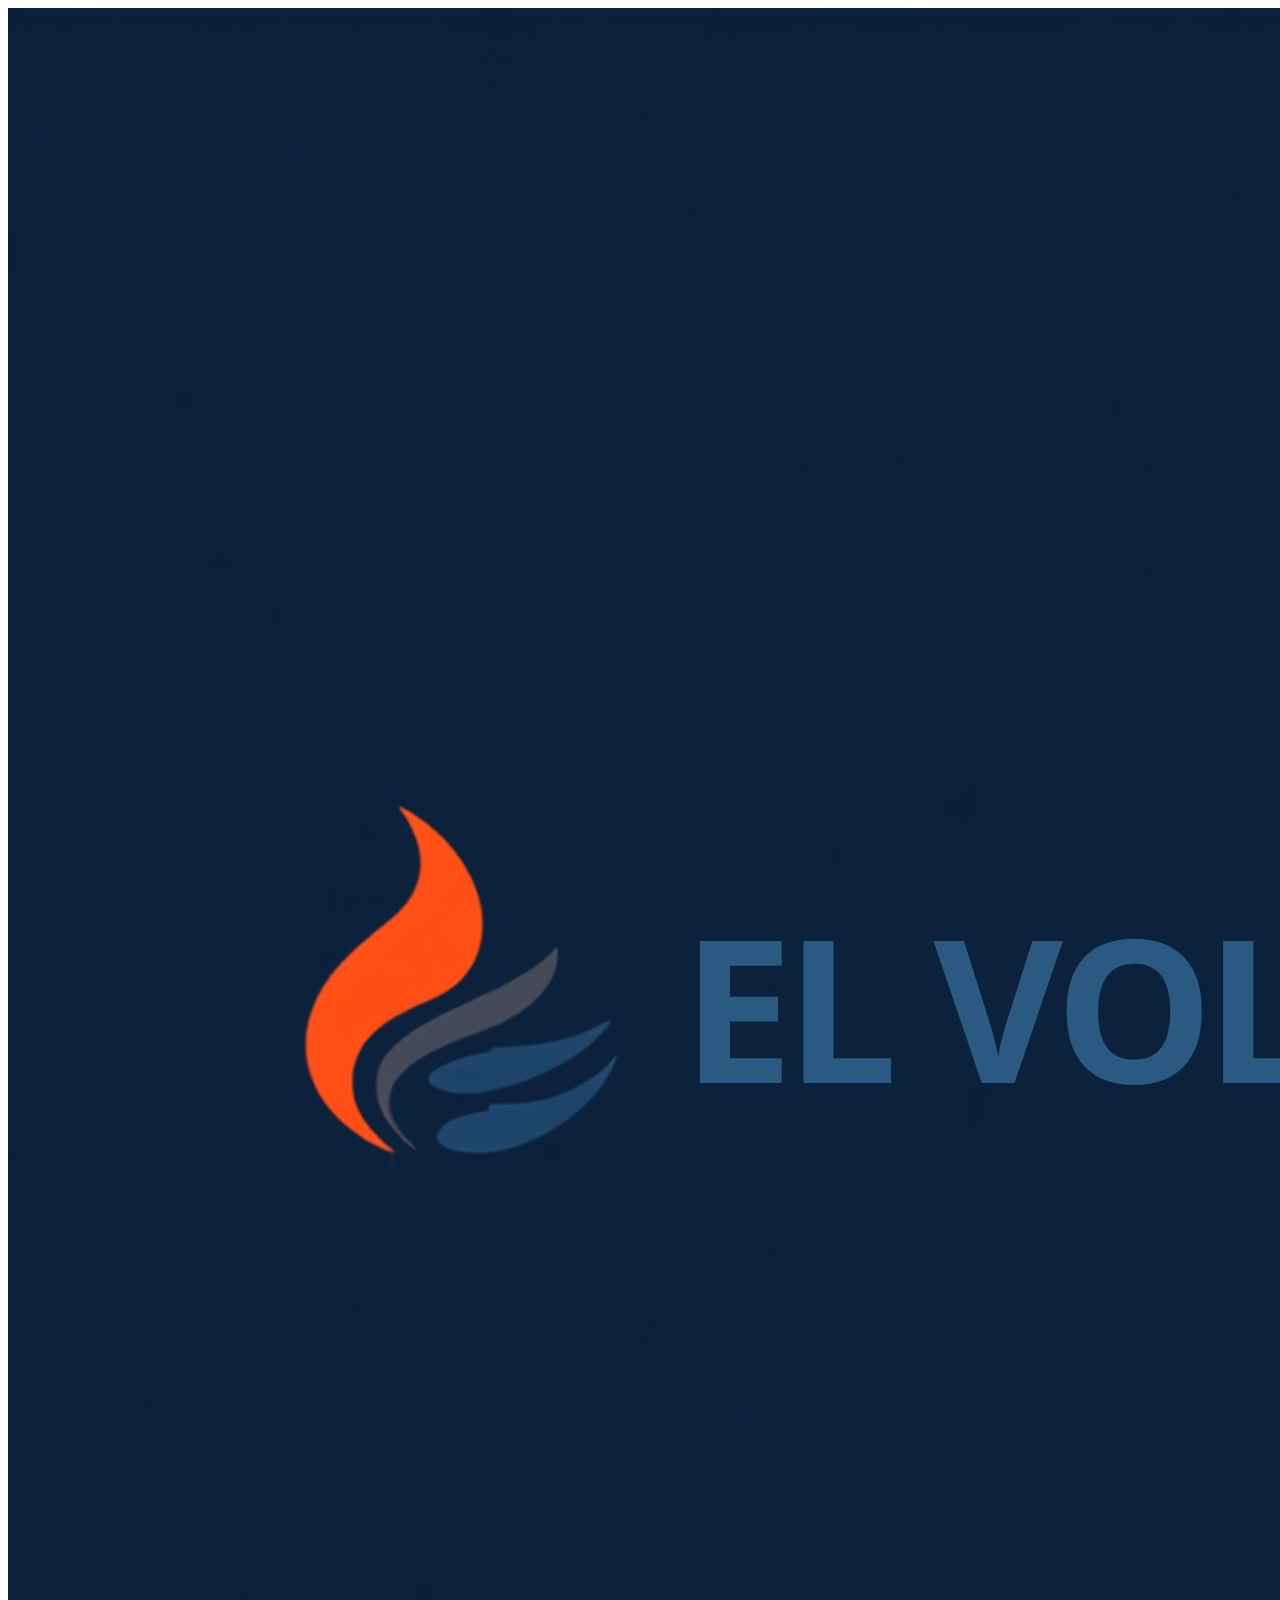
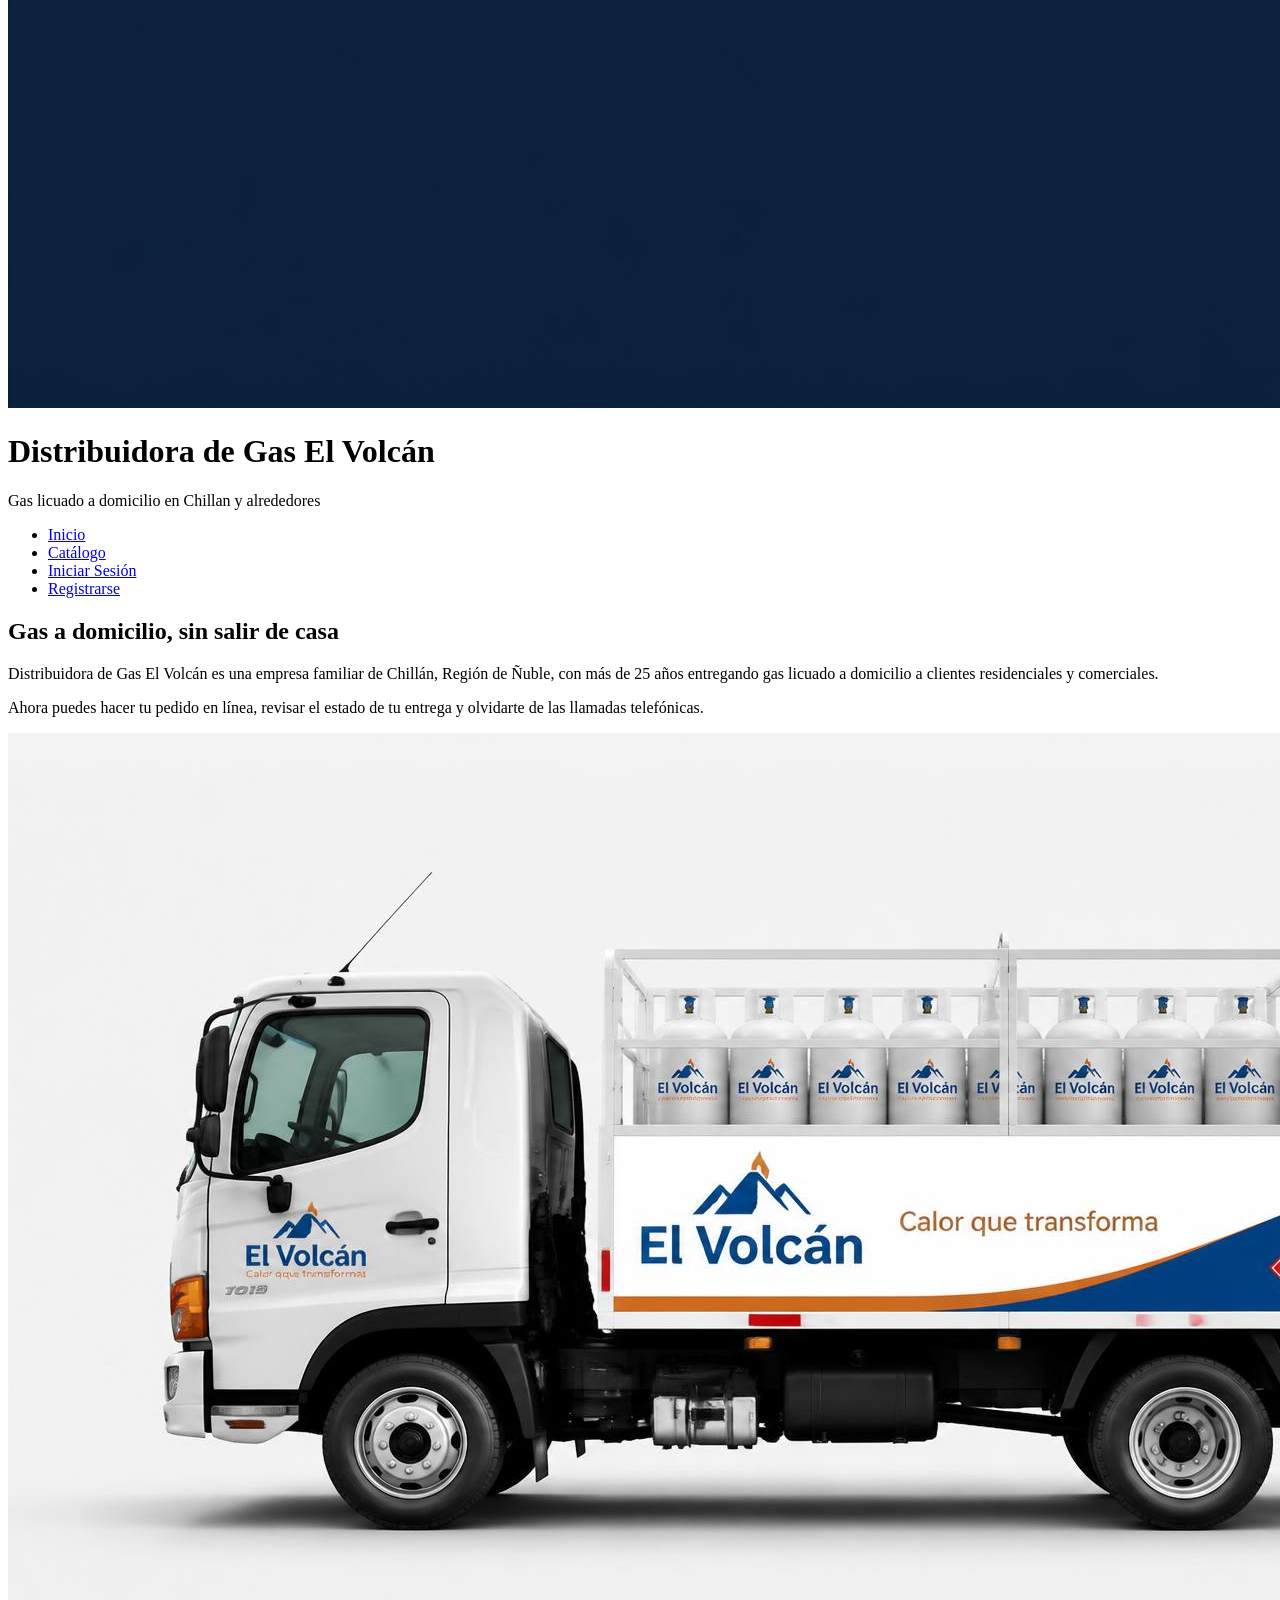
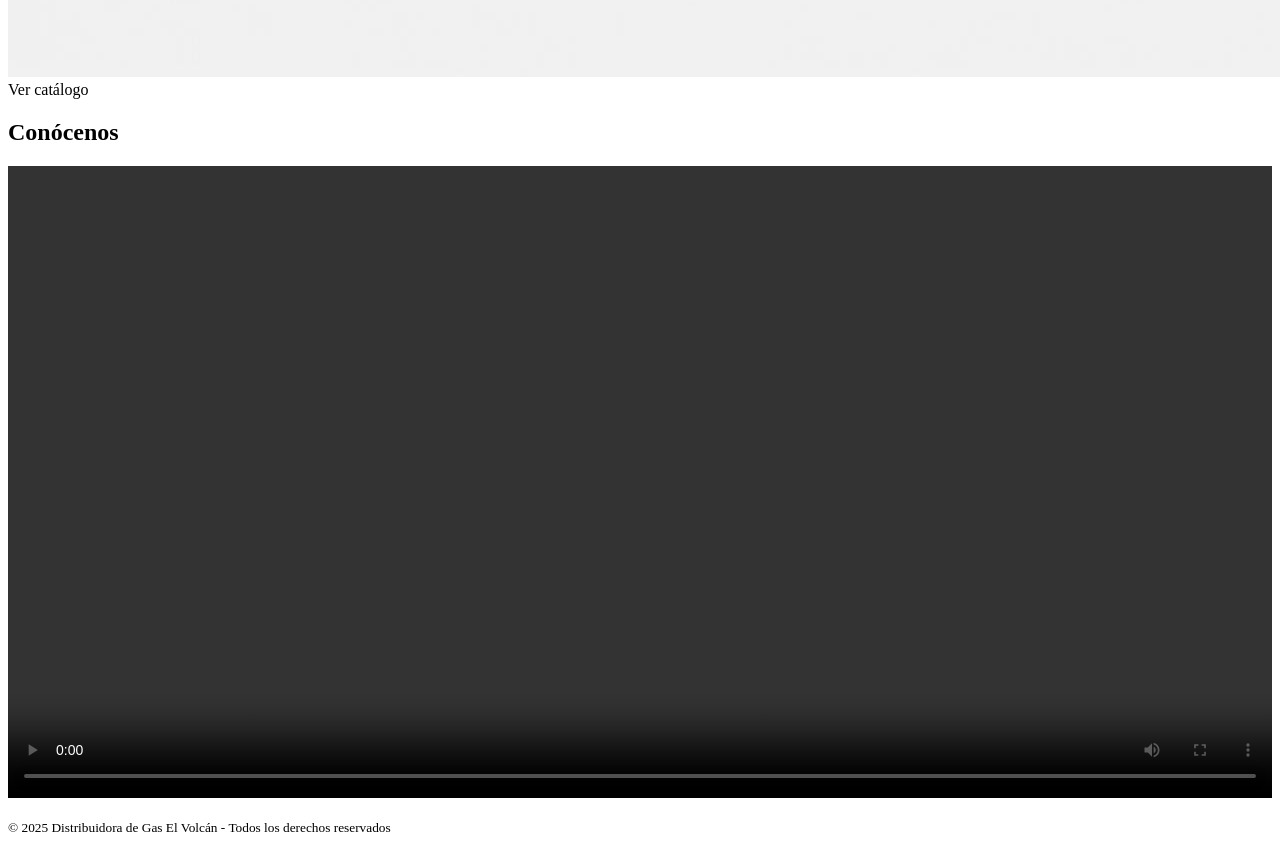
==== Distribuidora_Gas/index.html @ 988be8e4 "avance index index avazado + imagenes y videos" ====
<!DOCTYPE html>
<html lang="en">
<head>
    <meta charset="UTF-8">
    <meta name="viewport" content="width=device-width, initial-scale=1.0">
    <title>Distribuidora de Gas El Volcán  -  Inicio</title>
    <link rel="stylesheet" href="css/estilos.css">
</head>
<body>
    <header id="encabezado">
        <div class="logo-contenedor">
            <img src="img/Logo El Volcan.jpg" alt="Logo Distribuidora de Gas El Volcán" class="logo">
            <h1>Distribuidora de Gas El Volcán</h1>
        </div>
        <p>Gas licuado a domicilio en Chillan y alrededores</p>

        <nav id="menu-principal">
            <ul>
                <li><a href="index.html">Inicio</a></li>
                <li><a href="productos.html">Catálogo</a></li>
                <li><a href="login.html">Iniciar Sesión</a></li>
                <li><a href="registro.html">Registrarse</a></li>
            </ul>
        </nav>

    </header>

    <main id ="contenido">
        <section id="presentacion" class="seccion">
            <h2>Gas a domicilio, sin salir de casa</h2>
            <p>
                Distribuidora de Gas El Volcán es una empresa familiar de Chillán,
                Región de Ñuble, con más de 25 años entregando gas licuado a
                domicilio a clientes residenciales y comerciales.
            </p>
            <p>
                Ahora puedes hacer tu pedido en línea, revisar el estado de tu
                entrega y olvidarte de las llamadas telefónicas.
            </p>

            <img src="img/CamionVolcan.jpg" alt="Camión de reparto de Distribuidora de Gas El Volcán" class="imagen-presentacion">
            
            <a hrf="productos.html" class="boton-cta">Ver catálogo</a>
        </section>

        <section id="video" class="seccion">
            <h2>Conócenos</h2>
            <Video controls width="100%">
                <source src="video/VideoGas.mp4" type="video/mp4">
                Tu navegador no soporta el elemtno de video 
            </video>
        </section>
    </main>
    
    <foter id="pie">
        <p><small>&copy; <span id="anio-actual">2025</span> Distribuidora de Gas El Volcán - Todos los derechos reservados</small></p>
    </foter>
</body>
</html>
---- Distribuidora_Gas/css/estilos.css ----
/*ESTILO PARA FORMULARIOS DEL LOGIN Y REGISTRO*/
.formulario-contenedor {
    max-width: 400px;
    margin: 3rem auto;
    background-color: white;
    padding: 2rem;
    border-radius: 8px;
    box-shadow: 0 4px 8px rgba(0,0,0,0.1);
}

.formulario-contenedor h2 {
    text-aling: center;
    color: rgba(230, 122, 0, 0.986)
}

.grupo-form {
    margin-bottom: 1.5rem
}          

.grupo-form label {
    display: block;
    margin-bottom: 0.5rem;
    font-weight: bold;
}

.grup-form input {
    width: 100%;
    padding: 10px;
    border: 1px solid #ccc;
    border-radius: 4px;
    box-sizing: border-box; /* Evita que el padding rompa el ancho */
}

/*----------------------*/
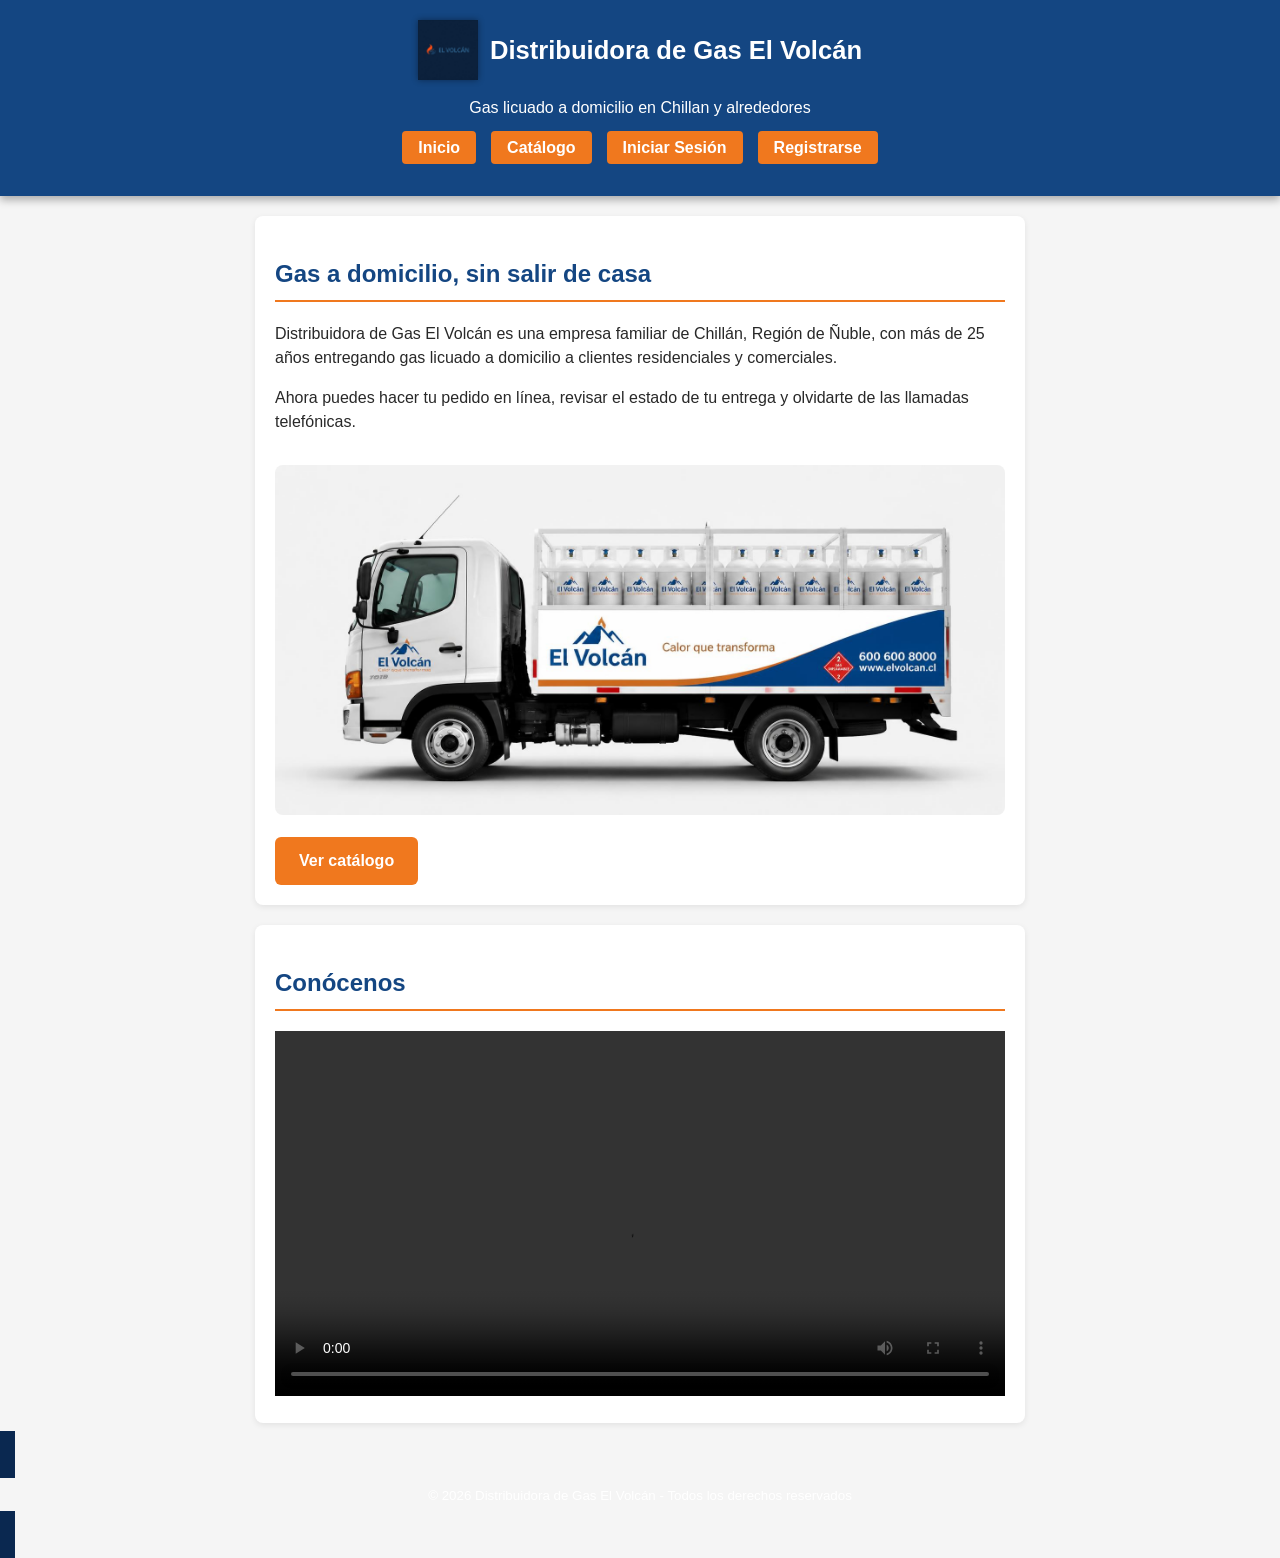
==== commit 0ed72e0b: "estilos css mejora de estilo del index y algunos cambios al login para que sea similar al index" ====
--- a/Distribuidora_Gas/index.html
+++ b/Distribuidora_Gas/index.html
@@ -53,7 +53,7 @@
     </main>
     
     <foter id="pie">
-        <p><small>&copy; <span id="anio-actual">2025</span> Distribuidora de Gas El Volcán - Todos los derechos reservados</small></p>
+        <p><small>&copy; <span id="anio-actual">2026</span> Distribuidora de Gas El Volcán - Todos los derechos reservados</small></p>
     </foter>
 </body>
 </html>
--- a/Distribuidora_Gas/css/estilos.css
+++ b/Distribuidora_Gas/css/estilos.css
@@ -9,7 +9,7 @@
 }
 
 .formulario-contenedor h2 {
-    text-aling: center;
+    text-align: center;
     color: rgba(230, 122, 0, 0.986)
 }
 
@@ -23,7 +23,7 @@
     font-weight: bold;
 }
 
-.grup-form input {
+.grupo-form input {
     width: 100%;
     padding: 10px;
     border: 1px solid #ccc;
@@ -33,5 +33,156 @@
 
 /*----------------------*/
 
+/* ==== Variables de color (paleta azul + naranja) ==== */
+:root{
+    --azul-principal: rgb(20, 70, 130);
+    --azul-oscuro: rgb(10, 40, 80);
+    --naranja: rgb(240, 120, 30);
+    --naranja-claro: rgb(255, 160, 80);
+    --gris-claro: rgb(245, 245, 245);
+    --blanco: rgb(255, 255, 255);
+}
+
+/* ==== Base ==== */
+*{
+    box-sizing: border-box;
+}
+
+body{
+    font-family: 'Segoe UI', Verdana, Tahoma, sans-serif;
+    background-color: var(--gris-claro);
+    color: rgb(40, 40, 40);
+    margin: 0;
+    padding: 0;
+    line-height: 1.5;
+}
+
+/* ==== Header ==== */
+#encabezado{
+    background-color: var(--azul-principal);
+    color: var(--blanco);
+    text-align: center;
+    padding: 20px;
+    box-shadow: 0 4px 8px rgba(0,0,0,0.3);
+    position: sticky;
+    top: 0;
+    z-index: 10;
+}
+
+.logo-contenedor{
+    display: flex;
+    align-items: center;
+    justify-content: center;
+    gap: 12px;
+}
+
+#encabezado .logo{
+    height: 60px;
+    width: auto;
+    filter: drop-shadow(0 0 3px rgba(0,0,0,0.4));
+}
+
+#encabezado h1{
+    font-size: 1.6rem;
+    margin: 0;
+}
+
+/* ==== Navegación ==== */
+#menu-principal ul{
+    list-style: none;
+    display: flex;
+    gap: 15px;
+    justify-content: center;
+    flex-wrap: wrap;
+    padding: 0;
+    margin-top: 15px;
+}
+
+#menu-principal ul li a{
+    text-decoration: none;
+    color: var(--blanco);
+    background-color: var(--naranja);
+    padding: 8px 16px;
+    border-radius: 4px;
+    font-weight: bold;
+    transition: background-color 0.3s ease, transform 0.2s ease;
+}
+
+#menu-principal ul li a:hover{
+    background-color: var(--naranja-claro);
+    transform: scale(1.05);
+}
+
+/* ==== Contenido principal ==== */
+#contenido{
+    max-width: 800px;
+    margin: 20px auto;
+    padding: 0 15px;
+}
+
+.seccion{
+    background-color: var(--blanco);
+    padding: 20px;
+    border-radius: 8px;
+    margin-bottom: 20px;
+    box-shadow: 0 2px 6px rgba(0,0,0,0.08);
+}
+
+.seccion h2{
+    color: var(--azul-principal);
+    border-bottom: 2px solid var(--naranja);
+    padding-bottom: 8px;
+}
+
+/* ==== Imagen de presentación ==== */
+.imagen-presentacion{
+    width: 100%;
+    max-height: 350px;
+    object-fit: cover;
+    border-radius: 8px;
+    margin: 15px 0;
+}
+
+/* ==== Botón CTA (Call To Action) ==== */
+.boton-cta{
+    display: inline-block;
+    background-color: var(--naranja);
+    color: var(--blanco);
+    text-decoration: none;
+    font-weight: bold;
+    padding: 12px 24px;
+    border-radius: 6px;
+    transition: background-color 0.3s ease, transform 0.2s ease;
+}
+
+.boton-cta:hover{
+    background-color: var(--naranja-claro);
+    transform: translateY(-3px);
+}
+
+/* ==== Video ==== */
+.video-contenedor{
+    position: relative;
+    width: 100%;
+    max-width: 700px;
+    aspect-ratio: 16 / 9;
+    margin: 0 auto;
+}
+
+.video-contenedor iframe{
+    width: 100%;
+    height: 100%;
+    border: none;
+    border-radius: 8px;
+}
+
+/* ==== Footer ==== */
+#pie{
+    background-color: var(--azul-oscuro);
+    color: var(--blanco);
+    text-align: center;
+    padding: 15px;
+}
 
 
+
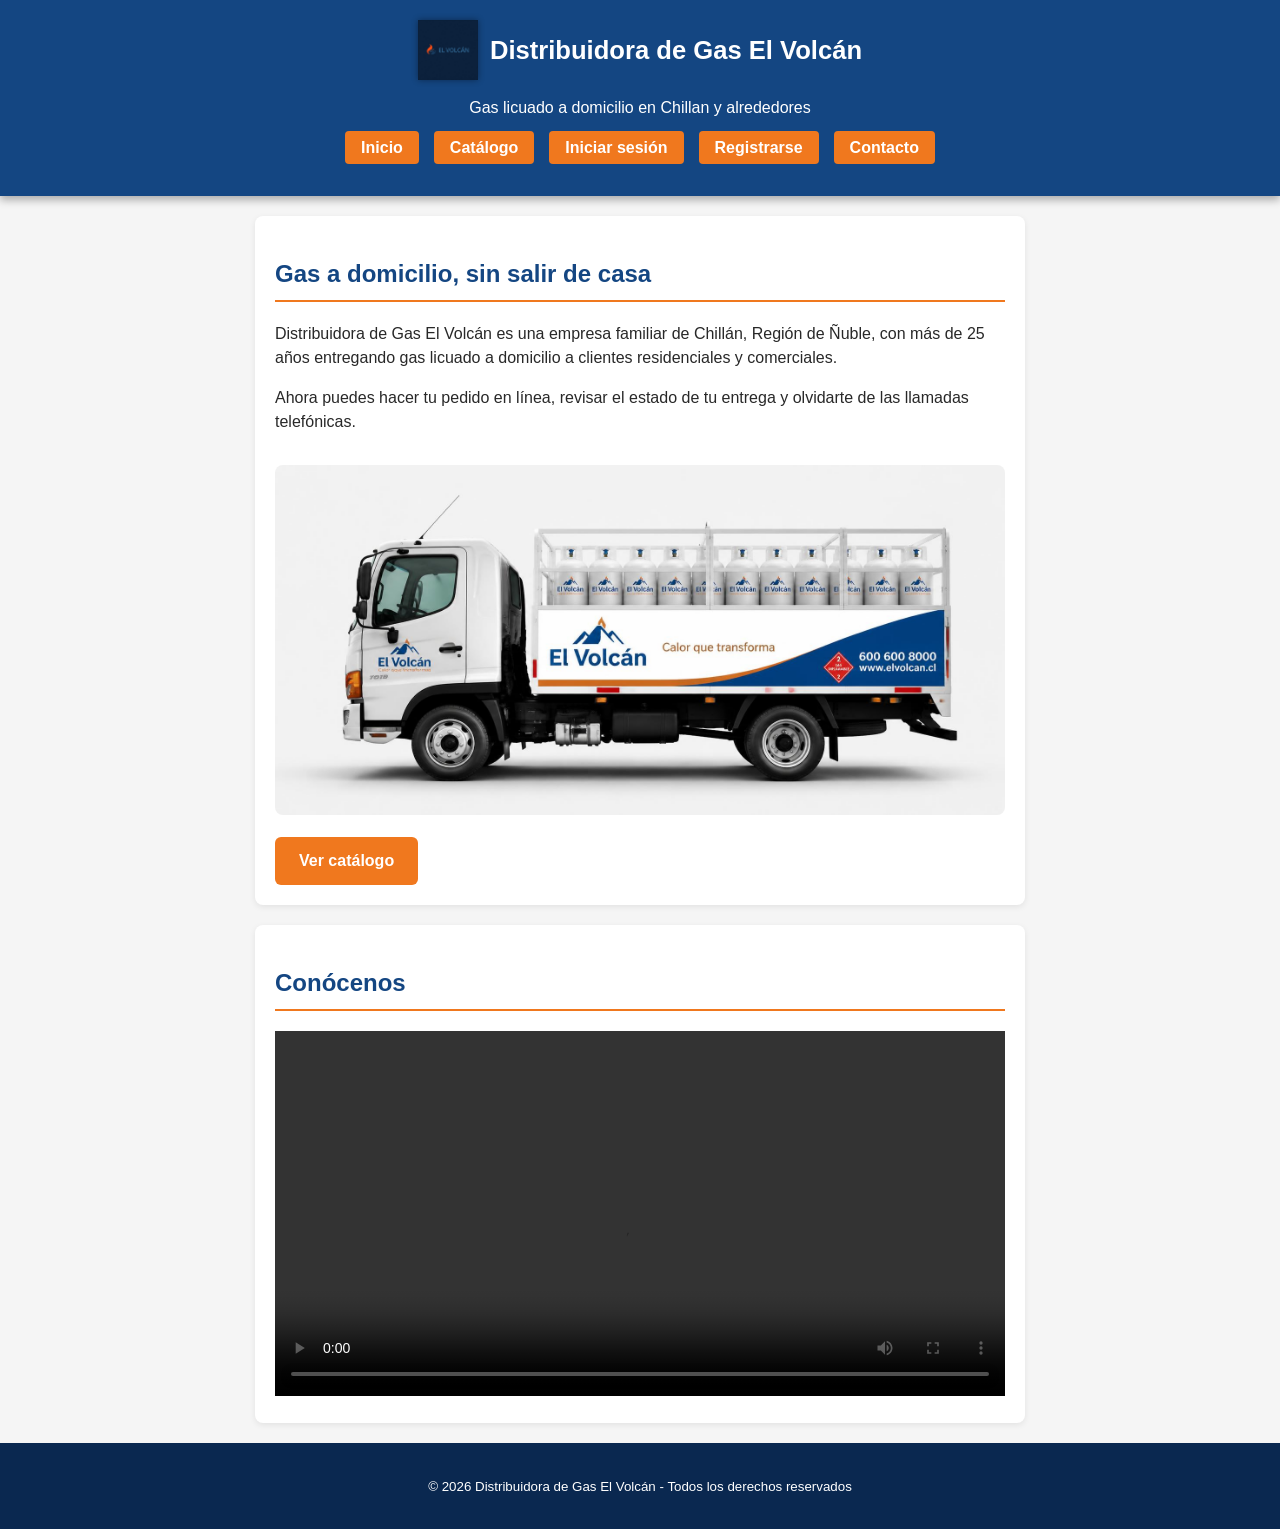
==== commit 3eaf6484: "Terminado" ====
--- a/Distribuidora_Gas/index.html
+++ b/Distribuidora_Gas/index.html
@@ -1,5 +1,5 @@
 <!DOCTYPE html>
-<html lang="en">
+<html lang="es">
 <head>
     <meta charset="UTF-8">
     <meta name="viewport" content="width=device-width, initial-scale=1.0">
@@ -18,8 +18,9 @@
             <ul>
                 <li><a href="index.html">Inicio</a></li>
                 <li><a href="productos.html">Catálogo</a></li>
-                <li><a href="login.html">Iniciar Sesión</a></li>
+                <li><a href="login.html">Iniciar sesión</a></li>
                 <li><a href="registro.html">Registrarse</a></li>
+                <li><a href="contacto.html">Contacto</a></li>
             </ul>
         </nav>
 
@@ -40,7 +41,7 @@
 
             <img src="img/CamionVolcan.jpg" alt="Camión de reparto de Distribuidora de Gas El Volcán" class="imagen-presentacion">
             
-            <a hrf="productos.html" class="boton-cta">Ver catálogo</a>
+            <a href="productos.html" class="boton-cta">Ver catálogo</a>
         </section>
 
         <section id="video" class="seccion">
@@ -52,8 +53,10 @@
         </section>
     </main>
     
-    <foter id="pie">
+    <footer id="pie">
         <p><small>&copy; <span id="anio-actual">2026</span> Distribuidora de Gas El Volcán - Todos los derechos reservados</small></p>
-    </foter>
+    </footer>
+    
+    <script src="js/script.js"></script>
 </body>
 </html>
--- a/Distribuidora_Gas/css/estilos.css
+++ b/Distribuidora_Gas/css/estilos.css
@@ -32,6 +32,63 @@
 }
 
 /*----------------------*/
+
+/* ==== Botón de formularios ==== */
+.btn{
+    display: block;
+    width: 100%;
+    background-color: var(--naranja);
+    color: var(--blanco);
+    border: none;
+    padding: 12px;
+    border-radius: 6px;
+    font-weight: bold;
+    font-size: 1rem;
+    cursor: pointer;
+    transition: background-color 0.3s ease, transform 0.2s ease;
+}
+
+.btn:hover{
+    background-color: var(--naranja-claro);
+    transform: translateY(-2px);
+}
+
+/* ==== Mensajes de validación ==== */
+.mensaje-error{
+    display: block;
+    color: rgb(200, 40, 40);
+    font-size: 0.85rem;
+    margin-top: 4px;
+    min-height: 18px; /* reserva espacio para que el form no "salte" cuando aparece */
+}
+
+.mensaje-exito{
+    text-align: center;
+    color: rgb(40, 140, 60);
+    font-weight: bold;
+}
+
+/* ==== Inputs con error (clase que puede agregar el JS) ==== */
+.grupo-form input.input-error{
+    border-color: rgb(200, 40, 40);
+    background-color: rgb(255, 240, 240);
+}
+
+/* ==== Enlaces bajo el formulario ==== */
+.enlaces-form{
+    text-align: center;
+    margin-top: 15px;
+    font-size: 0.9rem;
+}
+
+.enlaces-form a{
+    color: var(--azul-principal);
+    text-decoration: none;
+}
+
+.enlaces-form a:hover{
+    text-decoration: underline;
+}
 
 /* ==== Variables de color (paleta azul + naranja) ==== */
 :root{
@@ -41,6 +98,12 @@
     --naranja-claro: rgb(255, 160, 80);
     --gris-claro: rgb(245, 245, 245);
     --blanco: rgb(255, 255, 255);
+
+    /* variables nuevas, usadas solo en contacto.html */
+    --azul-nav: #0e1424;
+    --naranja-hover: #d96614;
+    --borde-input: #d1d5db;
+    --fondo-input: #f9fafb;
 }
 
 /* ==== Base ==== */
@@ -184,5 +247,157 @@
     padding: 15px;
 }
 
-
-
+/* ==== Catálogo de productos ==== */
+.galeria-productos{
+    display: grid;
+    grid-template-columns: repeat(3, 1fr);
+    gap: 20px;
+    margin-top: 20px;
+}
+
+@media (max-width: 700px){
+    .galeria-productos{
+        grid-template-columns: repeat(2, 1fr);
+    }
+}
+
+@media (max-width: 480px){
+    .galeria-productos{
+        grid-template-columns: 1fr;
+    }
+}
+
+.producto-card{
+    background-color: var(--blanco);
+    border: 1px solid rgb(220, 220, 220);
+    border-radius: 8px;
+    padding: 15px;
+    text-align: center;
+    display: flex;
+    flex-direction: column;
+    transition: transform 0.25s ease, box-shadow 0.25s ease;
+}
+
+.producto-card:hover{
+    transform: translateY(-6px);
+    box-shadow: 0 6px 14px rgba(0,0,0,0.15);
+}
+
+.producto-card img{
+    width: 100%;
+    height: 180px;
+    object-fit: contain;
+    background-color: rgb(250, 250, 250);
+    border-radius: 6px;
+    margin-bottom: 10px;
+    padding: 8px;
+    box-sizing: border-box;
+}
+
+.producto-card h3{
+    color: var(--azul-principal);
+    margin: 5px 0;
+}
+
+.producto-desc{
+    font-size: 0.9rem;
+    color: rgb(90, 90, 90);
+    flex-grow: 1;
+}
+
+.producto-precio{
+    font-size: 1.3rem;
+    font-weight: bold;
+    color: var(--naranja);
+    margin: 8px 0;
+}
+
+/* ==== Detalle de producto ==== */
+.volver-catalogo{
+    display: inline-block;
+    margin-bottom: 15px;
+    color: var(--azul-principal);
+    text-decoration: none;
+    font-weight: bold;
+}
+
+.volver-catalogo:hover{
+    text-decoration: underline;
+}
+
+.producto-detalle{
+    display: flex;
+    gap: 25px;
+    flex-wrap: wrap;
+}
+
+.producto-detalle-img{
+    width: 100%;
+    max-width: 320px;
+    height: 280px;
+    object-fit: cover;
+    border-radius: 8px;
+}
+
+.producto-detalle-info{
+    flex: 1;
+    min-width: 250px;
+}
+
+.producto-precio-detalle{
+    font-size: 1.5rem;
+    font-weight: bold;
+    color: var(--naranja);
+    margin: 5px 0 15px 0;
+}
+
+.producto-detalle-lista{
+    margin: 15px 0;
+    padding-left: 20px;
+}
+
+.producto-detalle-lista li{
+    margin-bottom: 5px;
+}
+
+/* ==== Selector de cantidad ==== */
+.selector-cantidad{
+    display: flex;
+    align-items: center;
+    gap: 10px;
+    margin: 20px 0;
+}
+
+.btn-cantidad{
+    width: 36px;
+    height: 36px;
+    border: none;
+    border-radius: 6px;
+    background-color: var(--azul-principal);
+    color: var(--blanco);
+    font-size: 1.2rem;
+    cursor: pointer;
+    transition: background-color 0.2s ease;
+}
+
+.btn-cantidad:hover{
+    background-color: var(--azul-oscuro);
+}
+
+#cantidad{
+    width: 60px;
+    text-align: center;
+    padding: 8px;
+    border: 1px solid rgb(200, 200, 200);
+    border-radius: 4px;
+}
+
+.producto-total{
+    font-size: 1.3rem;
+    margin: 15px 0;
+}
+
+.producto-total span{
+    color: var(--azul-principal);
+    font-weight: bold;
+}
